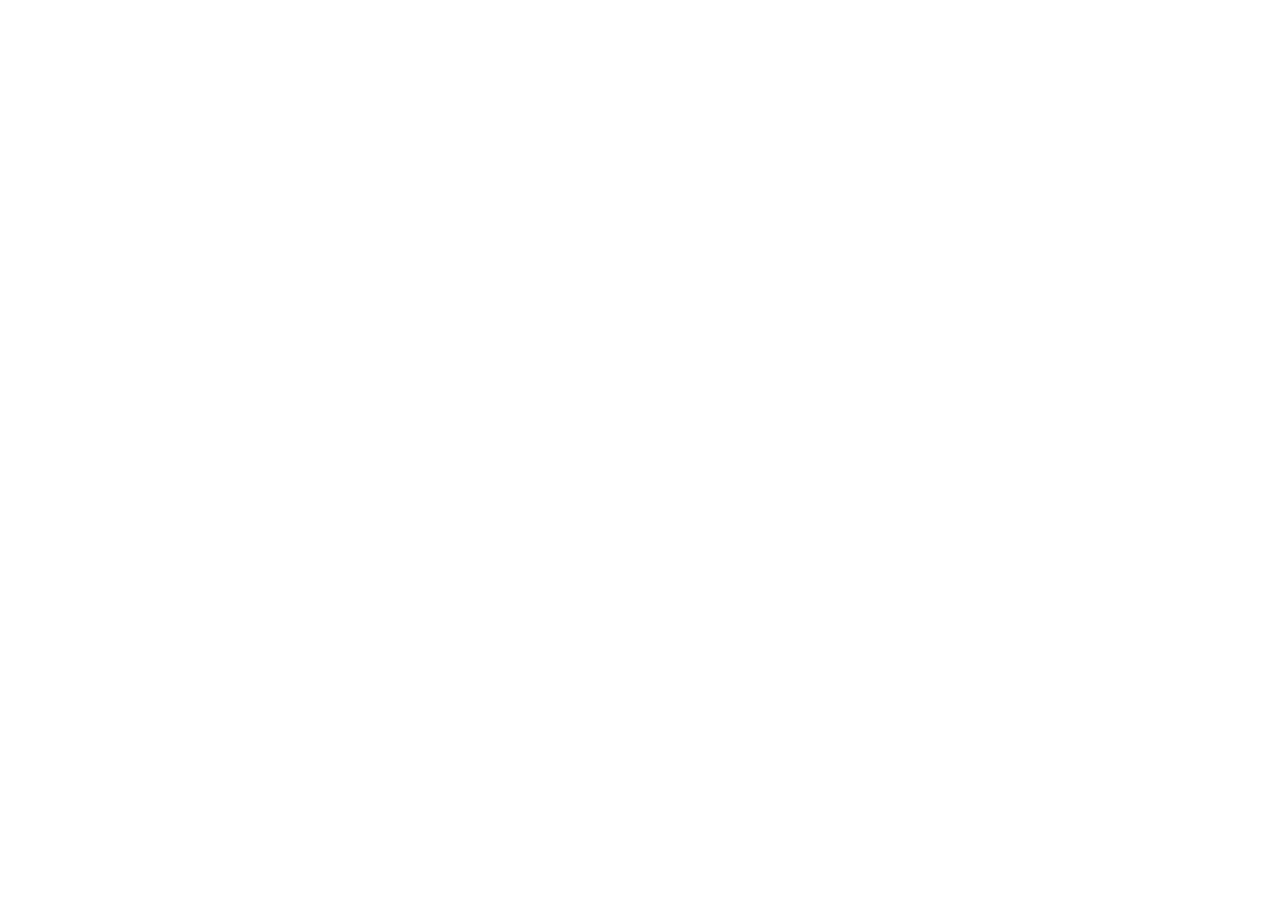
==== index.html @ 268e0a6f "feat: :tada: configuracion inicial" ====
<!DOCTYPE html>
<html lang="en">
<head>
    <meta charset="UTF-8">
    <meta name="viewport" content="width=device-width, initial-scale=1.0">
    <title>
        
    </title>
    <link rel="stylesheet" href="src/css/style.css">
</head>
<body>
    
</body>
</html>
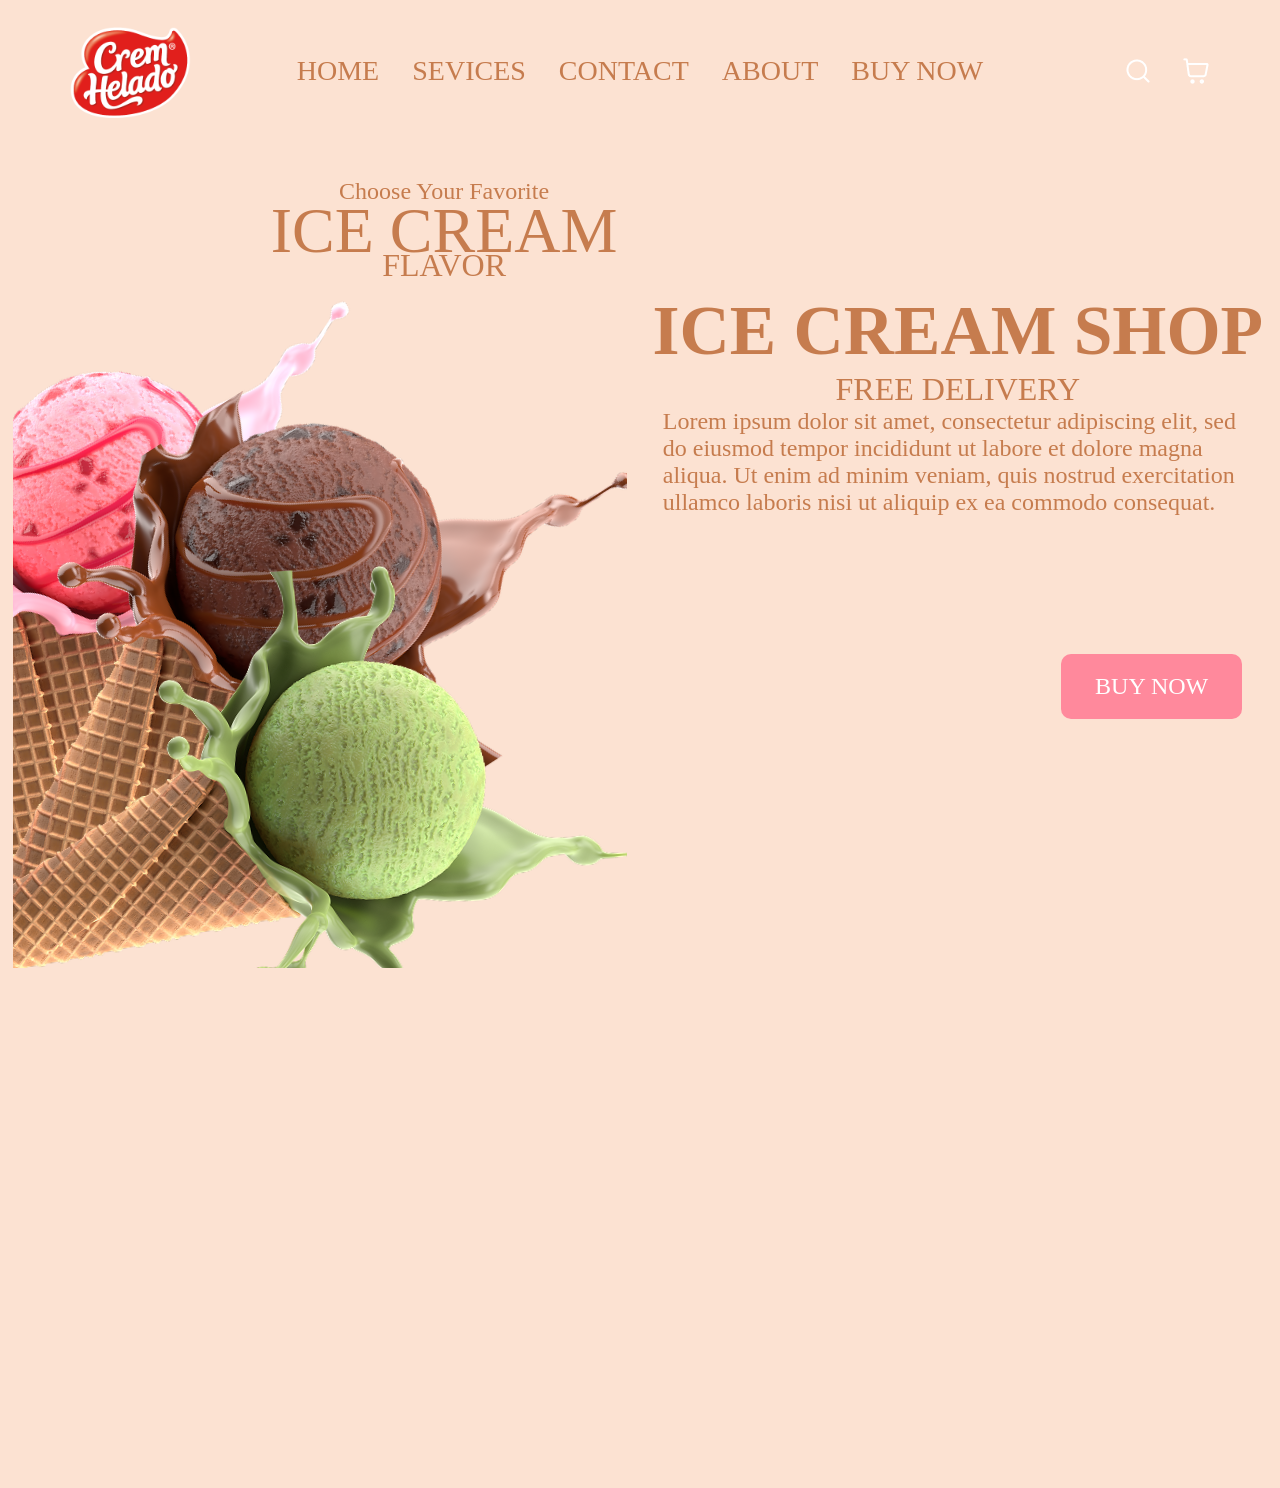
==== commit 48024142: "feat: :lipstick: cambios" ====
--- a/index.html
+++ b/index.html
@@ -3,12 +3,50 @@
 <head>
     <meta charset="UTF-8">
     <meta name="viewport" content="width=device-width, initial-scale=1.0">
-    <title>
-        
-    </title>
-    <link rel="stylesheet" href="src/css/style.css">
+    <link rel="stylesheet" href="src/css/ice-cream.css">
+    <title>Home Ice Cream</title>
 </head>
 <body>
-    
+
+    <header>
+        <div class="img"><img src="src/storage/img/logo-crem-helado-v2.png" alt="logo"></div>
+        <nav>
+            <ul>
+                <li><a href="#">HOME</a></li>
+                <li><a href="#">SEVICES</a></li>
+                <li><a href="#">CONTACT</a></li>
+                <li><a href="#">ABOUT</a></li>
+                <li><a href="#">BUY NOW</a></li>
+            </ul>
+        </nav>
+        <div class="option">
+            <img src="src/storage/img/Frame 7.png" alt="Search">
+            <img src="src/storage/img/Frame 10.png" alt="Cart">
+        </div>
+    </header>
+
+    <main>
+        <section class="section_product">
+            <article>
+                <p>Choose Your Favorite</p>
+                <p>ICE CREAM</p>
+                <p>FLAVOR</p>
+            </article>
+            <img src="src/storage/img/IceCream (3).png" alt="ice-cream1">
+            <img src="src/storage/img/IceCream (2) (2).png" alt="ice-cream2">
+            <img src="src/storage/img/IceCream (1) (1).png" alt="ice-cream2">
+        </section>
+
+        <section class="section_main_content">
+            <article>
+                <h1>ICE CREAM SHOP</h1>
+                <p>FREE DELIVERY</p>
+                <p>Lorem ipsum dolor sit amet, consectetur adipiscing elit, sed do eiusmod tempor incididunt ut labore et dolore magna aliqua. Ut enim ad minim veniam, quis nostrud exercitation ullamco laboris nisi ut aliquip 
+                    ex ea commodo consequat. 
+                </p>
+            </article>
+                <a href="#">BUY NOW</a>
+        </section>
+    </main>
 </body>
 </html>
--- a/src/css/ice-cream.css
+++ b/src/css/ice-cream.css
@@ -0,0 +1,190 @@
+@import url(variables.css);
+*{
+    padding: 0;
+    margin: 0;
+    box-sizing: border-box;
+}
+body{
+    background-color: var(--color-2);
+    padding: 0 1%;
+}
+
+header{
+    display: grid;
+    grid-template-columns: repeat(10, 1fr);
+    column-gap: 2%;
+    padding-top: 23px;
+    grid-template-areas:"logo logo menu menu menu menu menu menu option option "  
+                        "pre pre pre pre pre info info info info info "
+}
+
+header .img{
+    grid-area: logo;
+    display: flex;
+    justify-content: center;
+    align-items: center;
+}
+
+header .img img{
+    width: 158px;
+    height: 95px;
+    object-fit: contain;
+}
+
+header nav{
+    grid-area: menu;
+    display: flex;
+    justify-content: center;
+    align-items: center;
+}
+
+header nav ul{
+    display: flex;
+    flex-direction: row;
+    gap:33px;
+}
+
+header nav ul li{
+    list-style: none;
+}
+
+header nav ul li a{
+    text-decoration: none;
+    color: var(--color-1);
+    font-family: "Inter_28pt-SemiBold";
+    font-size: 28px;
+}
+
+header .option{
+    grid-area: option;
+    display: flex;
+    justify-content: flex-end;
+    align-items: center;
+    gap:11%;
+    padding-right: 25%;
+}
+
+header .option img{
+    object-fit: cover;
+}
+
+main{
+    display: grid;
+    grid-template-columns: repeat(2, 1fr);
+    grid-template-rows: 165% 1fr;
+    column-gap: 2%;
+    grid-template-areas:"product content";
+    padding-top: 4%; 
+}
+
+main .section_product{
+    grid-area: product;
+    position: relative;
+    overflow: hidden;
+    height: 800px;
+}
+
+main .section_product article{
+    display: flex;
+    position: absolute;
+    top: 0; 
+    right: 0;
+    flex-direction: column;
+    align-items: center;
+    color: var(--color-1);
+    padding: 10px;
+}
+
+main .section_product article p:nth-child(1){   
+    font-family: "SeaweedScript-Regular";
+    font-size: 24px;
+}
+
+main .section_product article p:nth-child(2){    
+    font-family: "Lalezar-Regular";
+    font-size: 64px;
+    line-height: 80%;
+    
+}
+
+main .section_product article p:nth-child(3){    
+    font-family: "Lalezar-Regular";
+    font-size: 32px;
+    line-height: 60%;
+}
+
+main .section_product img{
+    position: absolute;
+}
+
+main .section_product > img:nth-child(2){   
+    bottom: 0;
+    left: -140px;
+    transform: rotate(32.69deg);
+    z-index: 1;
+}
+
+main .section_product > img:nth-child(3){    
+    bottom: -100px;
+    left: 15px;
+    transform: rotate(57.18deg); 
+    z-index: 1;
+}
+
+main .section_product > img:nth-child(4){    
+    bottom: -235px;
+    left: 10px;
+    transform: rotate(85.74deg);
+    z-index: 2;
+}
+
+main .section_main_content{
+    grid-area: content;
+    display: flex;
+    position: relative;
+    flex-direction: column;
+    align-items: flex-start;}
+    
+
+
+ main .section_main_content article{
+    display: flex;
+    flex-direction: column;
+    align-items: center;
+    justify-content: center;
+    padding-top: 123px;
+    color: var(--color-1);
+} 
+
+ main .section_main_content article h1{
+    font-family: "Inter_28pt-SemiBold";
+    font-size: 69.56px;
+}
+
+
+main .section_main_content article p:nth-child(2){
+    font-family: "Lalezar-Regular";
+    font-size: 32px;
+}
+
+
+main .section_main_content p:nth-child(3){
+    font-family: "Inder-Regular";
+    font-size: 24px;
+    width: 610px; 
+    padding-left: 10px;
+}
+
+main .section_main_content a{
+    grid-area: content;
+    position: absolute;
+    top: 486px;
+    right: 25px;
+    background-color: #FF899C;
+    color: #FFFFFF;
+    font-family: "Inder-Regular";
+    font-size: 24px;
+    padding: 19px 34px;
+    border-radius: 10px;
+    text-decoration: none;
+} 
